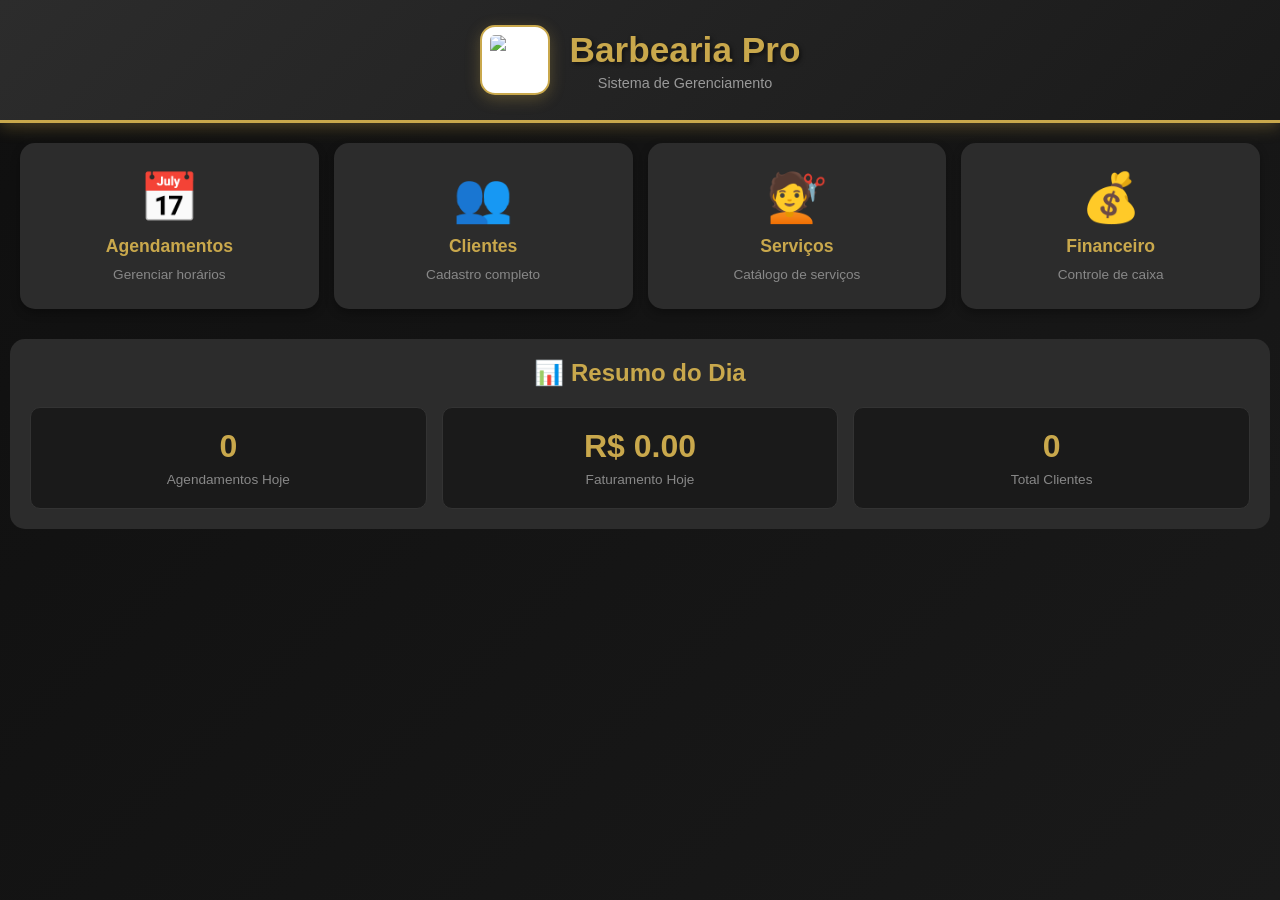
==== index.html @ 431829c8 "Add files via upload" ====
<!DOCTYPE html>
<html lang="pt-BR">
<head>
    <meta charset="UTF-8">
    <meta name="viewport" content="width=device-width, initial-scale=1.0">
    <meta name="theme-color" content="#c9a84c">
    <meta name="apple-mobile-web-app-capable" content="yes">
    <meta name="apple-mobile-web-app-status-bar-style" content="black-translucent">
    <title>Barbearia Pro - Sistema Completo</title>
    <link rel="stylesheet" href="styles.css">
    <link rel="manifest" href="manifest.json">
</head>
<body>
  <!-- HEADER COM LOGO -->
    <header class="main-header">
        <div class="header-top">
            <img src="icons/logo.png" alt="Barbearia Pro" class="logo-img">
            <div class="header-text">
                <h1>Barbearia Pro</h1>
                <p class="subtitle">Sistema de Gerenciamento</p>
            </div>
        </div>
    </header>

    <nav class="main-nav">
        <a href="agendamento.html" class="nav-card">
            <div class="nav-icon">📅</div>
            <h3>Agendamentos</h3>
            <p>Gerenciar horários</p>
        </a>
        <a href="clientes.html" class="nav-card">
            <div class="nav-icon">👥</div>
            <h3>Clientes</h3>
            <p>Cadastro completo</p>
        </a>
        <a href="servicos.html" class="nav-card">
            <div class="nav-icon">💇</div>
            <h3>Serviços</h3>
            <p>Catálogo de serviços</p>
        </a>
        <a href="financeiro.html" class="nav-card">
            <div class="nav-icon">💰</div>
            <h3>Financeiro</h3>
            <p>Controle de caixa</p>
        </a>
    </nav>

    <div class="dashboard">
        <h2>📊 Resumo do Dia</h2>
        <div id="resumoDiario" class="resumo-grid">
            <div class="resumo-card">
                <span class="resumo-numero" id="totalAgendamentos">0</span>
                <span class="resumo-label">Agendamentos Hoje</span>
            </div>
            <div class="resumo-card">
                <span class="resumo-numero" id="totalFaturamento">R$ 0</span>
                <span class="resumo-label">Faturamento Hoje</span>
            </div>
            <div class="resumo-card">
                <span class="resumo-numero" id="totalClientes">0</span>
                <span class="resumo-label">Total Clientes</span>
            </div>
        </div>
    </div>

    <script src="app.js"></script>
    <script>
        if ('serviceWorker' in navigator) {
            window.addEventListener('load', function() {
                navigator.serviceWorker.register('/sw.js').then(function(registration) {
                    console.log('ServiceWorker registrado com sucesso:', registration.scope);
                }, function(err) {
                    console.log('Falha ao registrar ServiceWorker:', err);
                });
            });
        }
    </script>
</body>
</html>
---- styles.css ----
* {
    margin: 0;
    padding: 0;
    box-sizing: border-box;
}

:root {
    --primary-color: #c9a84c;
    --secondary-color: #1a1a1a;
    --accent-color: #2c2c2c;
    --text-color: #ffffff;
    --danger-color: #dc3545;
    --success-color: #28a745;
    --warning-color: #ffc107;
}

body {
    font-family: 'Segoe UI', Tahoma, Geneva, Verdana, sans-serif;
    background: linear-gradient(135deg, #0f0f0f, #1a1a1a);
    color: var(--text-color);
    min-height: 100vh;
    padding-bottom: 20px;
}

/* HEADER COM LOGO */
.main-header {
    background: linear-gradient(135deg, #1a1a1a, #0a0a0a);
    padding: 20px;
    border-bottom: 3px solid var(--primary-color);
}

.header-top {
    display: flex;
    align-items: center;
    justify-content: center;
    gap: 20px;
    max-width: 500px;
    margin: 0 auto;
}

.logo-img {
    width: 70px;
    height: 70px;
    border-radius: 15px;
    object-fit: contain;
    background: #fff;
    padding: 8px;
    box-shadow: 0 4px 15px rgba(201, 168, 76, 0.3);
    border: 2px solid var(--primary-color);
}

.header-text h1 {
    font-size: 2em;
    color: var(--primary-color);
    margin: 0;
    text-shadow: 2px 2px 4px rgba(0,0,0,0.5);
}

.header-text .subtitle {
    color: #999;
    margin: 5px 0 0 0;
    font-size: 0.9em;
}

/* RESPONSIVO */
@media (max-width: 480px) {
    .header-top {
        flex-direction: column;
        text-align: center;
    }
    
    .logo-img {
        width: 60px;
        height: 60px;
    }
    
    .header-text h1 {
        font-size: 1.5em;
    }
}

.main-header {
    background: linear-gradient(135deg, var(--accent-color), var(--secondary-color));
    padding: 25px 20px;
    text-align: center;
    border-bottom: 3px solid var(--primary-color);
    box-shadow: 0 4px 15px rgba(201, 168, 76, 0.3);
}

.main-header h1 {
    font-size: 2.2em;
    color: var(--primary-color);
    text-shadow: 2px 2px 4px rgba(0,0,0,0.5);
}

.subtitle {
    color: #999;
    margin-top: 5px;
    font-size: 0.9em;
}

.main-nav {
    display: grid;
    grid-template-columns: repeat(auto-fit, minmax(150px, 1fr));
    gap: 15px;
    padding: 20px;
}

.nav-card {
    background: var(--accent-color);
    padding: 25px 15px;
    border-radius: 15px;
    text-align: center;
    text-decoration: none;
    color: var(--text-color);
    transition: all 0.3s ease;
    border: 2px solid transparent;
    box-shadow: 0 4px 10px rgba(0,0,0,0.3);
}

.nav-card:hover, .nav-card:active {
    border-color: var(--primary-color);
    transform: translateY(-5px);
    box-shadow: 0 8px 20px rgba(201, 168, 76, 0.4);
}

.nav-icon {
    font-size: 3em;
    margin-bottom: 10px;
    display: block;
}

.nav-card h3 {
    color: var(--primary-color);
    margin: 10px 0;
    font-size: 1.1em;
}

.nav-card p {
    color: #888;
    font-size: 0.85em;
}

.dashboard {
    padding: 20px;
    margin: 10px;
    background: var(--accent-color);
    border-radius: 15px;
}

.dashboard h2 {
    color: var(--primary-color);
    margin-bottom: 20px;
    text-align: center;
}

.resumo-grid {
    display: grid;
    grid-template-columns: repeat(auto-fit, minmax(120px, 1fr));
    gap: 15px;
}

.resumo-card {
    background: var(--secondary-color);
    padding: 20px;
    border-radius: 10px;
    text-align: center;
    border: 1px solid #333;
}

.resumo-numero {
    display: block;
    font-size: 2em;
    color: var(--primary-color);
    font-weight: bold;
    margin-bottom: 5px;
}

.resumo-label {
    font-size: 0.85em;
    color: #888;
}

@media (max-width: 480px) {
    .main-header h1 {
        font-size: 1.8em;
    }
    
    .nav-card {
        padding: 20px 10px;
    }
    
    .nav-icon {
        font-size: 2.5em;
    }
}
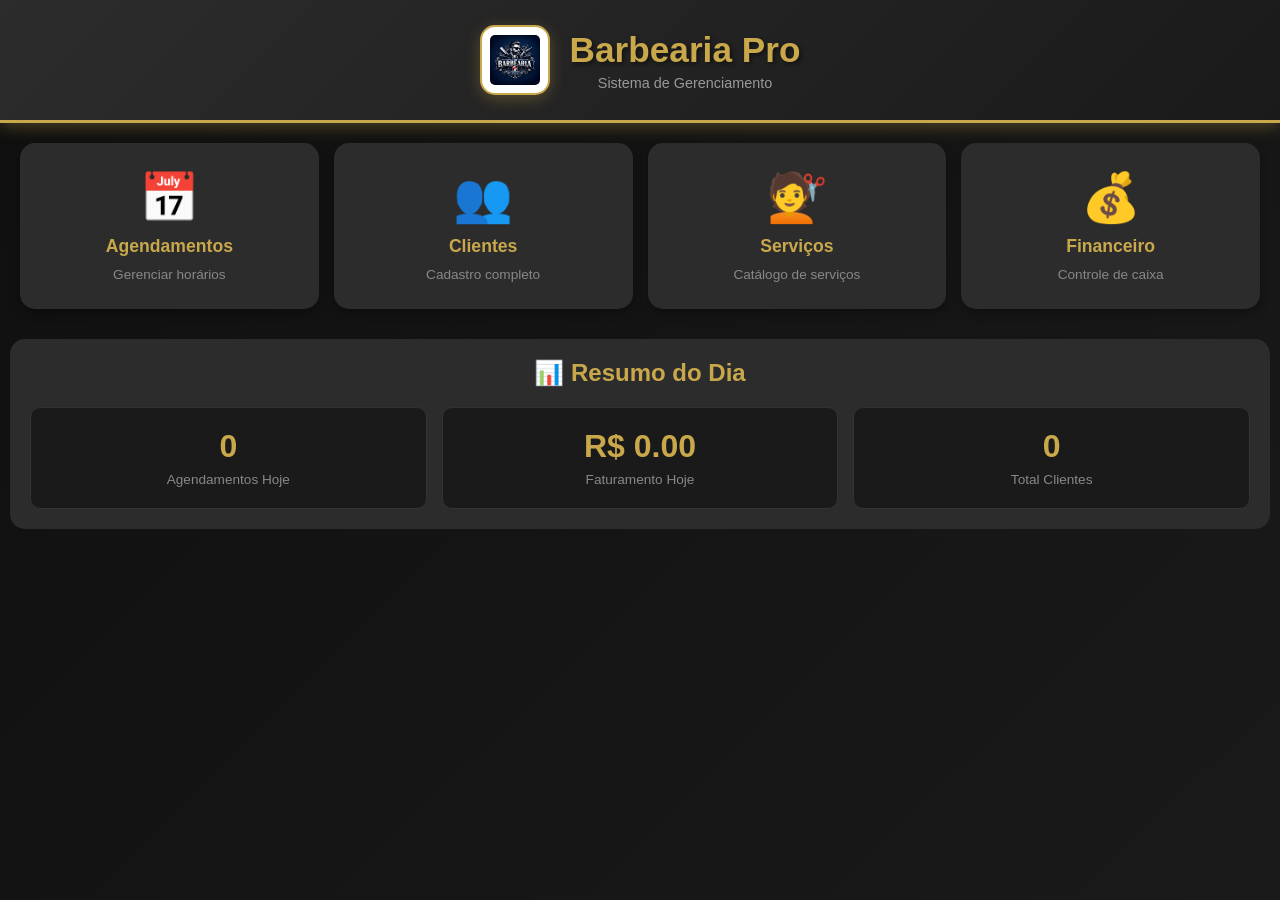
==== commit acd5b843: "Update index.html" ====
--- a/index.html
+++ b/index.html
@@ -14,7 +14,7 @@
   <!-- HEADER COM LOGO -->
     <header class="main-header">
         <div class="header-top">
-            <img src="icons/logo.png" alt="Barbearia Pro" class="logo-img">
+            <img src="logo.png" alt="Barbearia Pro" class="logo-img">
             <div class="header-text">
                 <h1>Barbearia Pro</h1>
                 <p class="subtitle">Sistema de Gerenciamento</p>
@@ -76,4 +76,4 @@
         }
     </script>
 </body>
-</html>+</html>
